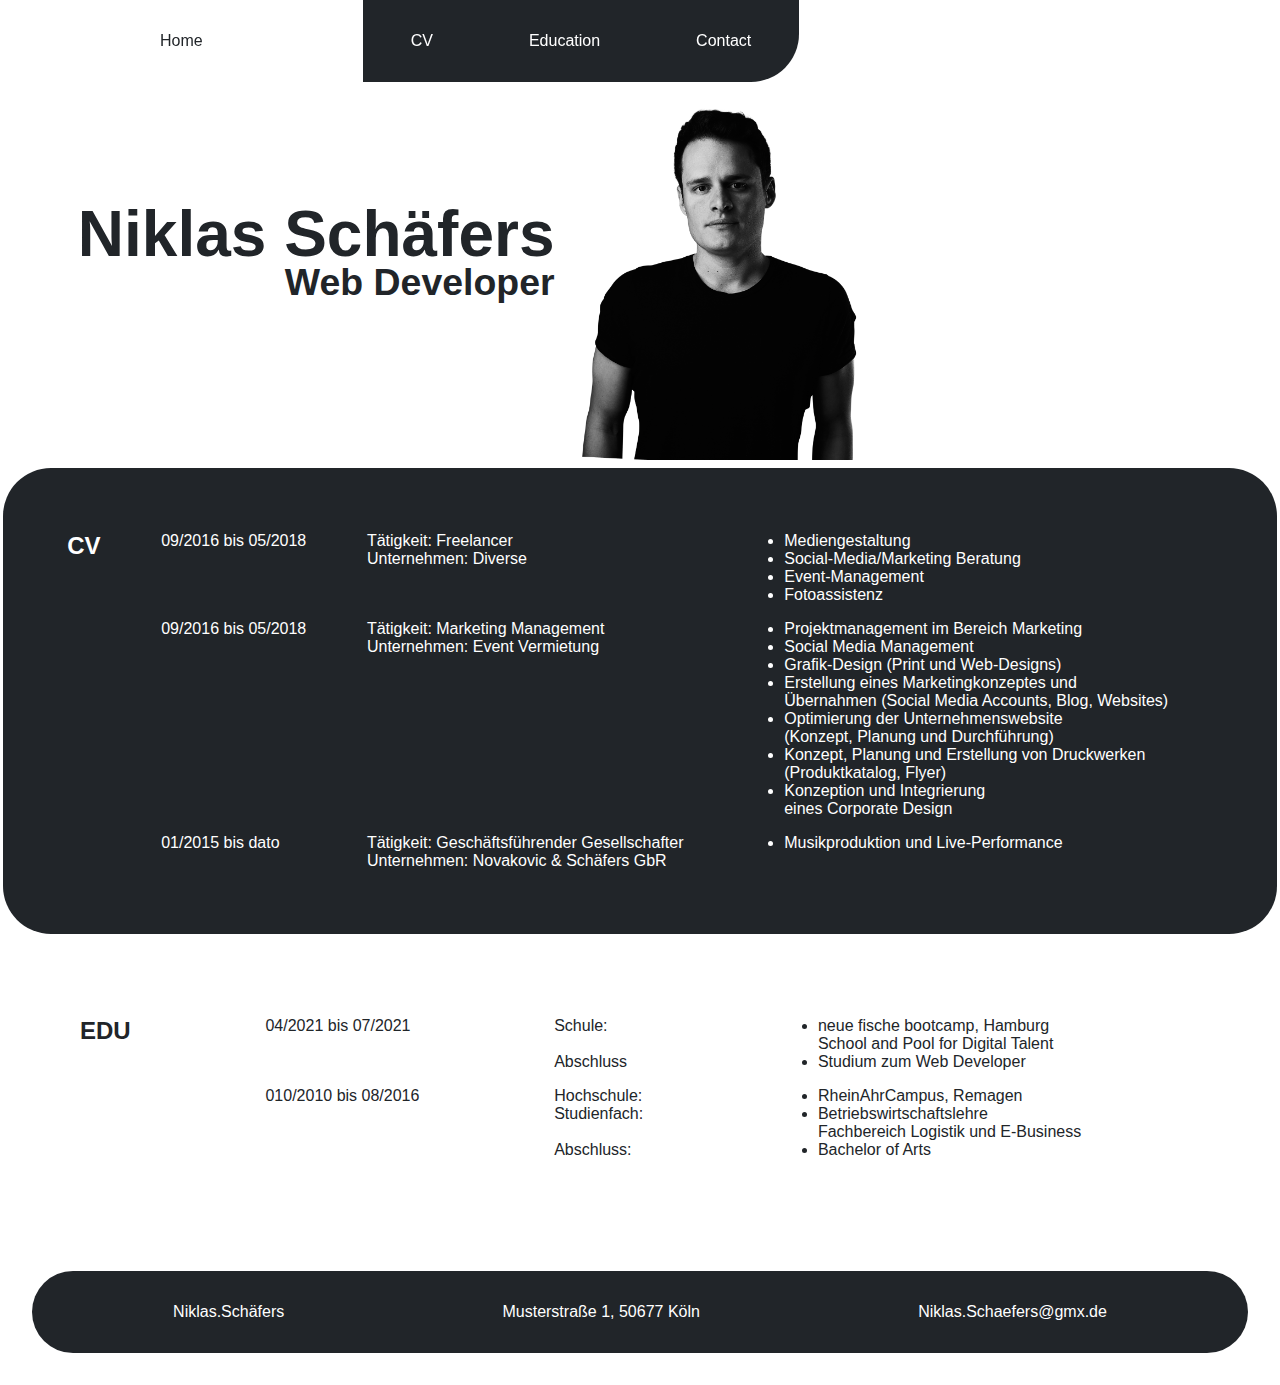
==== first-try.html @ a4fcc538 "second try" ====
<!DOCTYPE html>
<html lang="en">
  <head>
    <meta charset="UTF-8" />
    <meta http-equiv="X-UA-Compatible" content="IE=edge" />
    <meta name="viewport" content="width=device-width, initial-scale=1.0" />
    <link href="firsttry.css" rel="stylesheet" />
    <title>Portfolio</title>
  </head>
  <body>
    <header>
      <div>
        <ul id="navbar">
          <li><a href="./first-try.html">Home</a></li>
          <li><a href="#cv">CV</a></li>
          <li><a href="#edu">Education</a></li>
          <li><a href="#contactdetails">Contact</a></li>
        </ul>
      </div>
    </header>
    <section class="all-items">
      <div class="content">
        <div class="item-header">
          <h1>Niklas&nbsp;Schäfers</h1>
          <h3 id="cv">Web&nbsp;Developer</h3>
        </div>
        <div class="item-photo">
          <img
            src="./Dateien/niklas.png"
            width="300em"
            alt="portrait von niklas"
          />
        </div>
      </div>
      <div class="container1">
        <section><h2>CV</h2></section>
        <section class="item1">
          <p>09/2016 bis 05/2018</p>
        </section>
        <section class="item2">
          <p>Tätigkeit: Freelancer<br />Unternehmen: Diverse <br /></p>
        </section>
        <section class="item3">
          <ul>
            <li>Mediengestaltung</li>
            <li>Social-Media/Marketing Beratung</li>
            <li>Event-Management</li>
            <li>Fotoassistenz</li>
          </ul>
        </section>
        <!-- </div>
      <div class="item2"> -->
        <section class="item1">
          <p>09/2016 bis 05/2018</p>
        </section>
        <section class="item2">
          <p>
            Tätigkeit: Marketing Management<br />Unternehmen: Event Vermietung
            <br />
          </p>
        </section>
        <section class="item3">
          <ul>
            <li>Projektmanagement im Bereich Marketing</li>
            <li>Social Media Management</li>
            <li>Grafik-Design (Print und Web-Designs)</li>
            <li>
              Erstellung eines Marketingkonzeptes und <br />Übernahmen (Social
              Media Accounts, Blog, Websites)
            </li>
            <li>
              Optimierung der Unternehmenswebsite <br />(Konzept, Planung und
              Durchführung)
            </li>
            <li>
              Konzept, Planung und Erstellung von Druckwerken
              <br />(Produktkatalog, Flyer)
            </li>
            <li>Konzeption und Integrierung <br />eines Corporate Design</li>
          </ul>
        </section>
        <section class="item1">
          <p>01/2015 bis dato</p>
        </section>
        <section class="item2">
          <p>
            Tätigkeit: Geschäftsführender Gesellschafter<br />Unternehmen:
            Novakovic & Schäfers GbR
          </p>
        </section>
        <section class="item3">
          <ul>
            <li>Musikproduktion und Live-Performance</li>
          </ul>
        </section>
      </div>
      <div class="container2" id="edu">
        <section><h2>EDU</h2></section>
        <section class="item1">
          <p>04/2021 bis 07/2021</p>
        </section>
        <section class="item2">
          <p>Schule: <br /><br />Abschluss</p>
        </section>
        <section class="item3">
          <ul>
            <li>
              neue fische bootcamp, Hamburg<br />
              School and Pool for Digital Talent
            </li>
            <li>Studium zum Web Developer</li>
          </ul>
        </section>
        <section class="item1">
          <p>010/2010 bis 08/2016</p>
        </section>
        <section class="item2">
          <p>Hochschule: <br />Studienfach: <br /><br />Abschluss:</p>
        </section>
        <section class="item3">
          <ul>
            <li>RheinAhrCampus, Remagen</li>
            <li>
              Betriebswirtschaftslehre<br />
              Fachbereich Logistik und E-Business<br />
            </li>
            <li>Bachelor of Arts</li>
          </ul>
          <!-- <ul id="skillbar">
            <li><a href="https://en.wikipedia.org/wiki/HTML">HTML/CSS </a></li>
            <li><a href="https://www.javascript.com/">JavaScript </a></li>
            <li><a href="https://reactjs.org/">React</a></li>
            <li>
              <a href="https://www.adobe.com/de/creativecloud.html"
                >Creative&nbsp;Cloud</a
              >
            </li>
          </ul> -->
        </section>
      </div>
      <div class="container3">
        <ul id="contactdetails">
          <li>
            <a href="./index.html">Niklas.Schäfers</a>
          </li>
          <li>
            <a
              href="https://www.google.com/maps/d/viewer?mid=11gQVWOGYNc6qwz_icrHC0R3rOAQ&ll=50.931549507079374%2C6.918640000000034&z=13"
              >Musterstraße&nbsp;1,&nbsp;50677&nbsp;Köln</a
            >
          </li>
          <li>
            <a href="mailto:Niklas.Schaefers@gmx.de">Niklas.Schaefers@gmx.de</a>
          </li>
        </ul>
      </div>
    </section>
  </body>
</html>
---- firsttry.css ----
*,
*:before,
*:after {
  box-sizing: border-box;
}

body {
  margin: 0px;
  background-color: white;
  color: #212529;
  font-family: sans-serif;
  /* font-size: calc(0.6rem + 0.6vw); */
}
.content {
  display: grid;
  padding-top: 3em;
  padding-left: 3em;
  grid-template-columns: repeat(3, auto);
  grid-template-rows: repeat(3, auto);
}

.item-header {
  grid-column: 1;
  grid-row: 2;
  justify-self: right;
  align-self: center;
  text-align: right;
  line-height: 0.4vw;
  font-size: 2em;
}

.item-photo {
  grid-column: 2;
  grid-row: span 3;
  justify-self: center;
  align-self: center;
}

.container2 {
  grid-row: 4;
  grid-column: 1/3;
  padding: 2em;
}
/* .container2:hover {
  color: white;
  background-color: #212529;
} */

.container3 {
  grid-row: 5;
  grid-column: 1/3;
  padding: 2em;
  background-color: white;
  color: #212529;
  border-bottom-right-radius: 3em;
}
.container3:hover {
  background-color: white;
  color: #212529;
}

#navbar {
  display: grid;
  grid-template-columns: repeat(6, auto);
  position: fixed;
  list-style-type: none;
  margin: 0;
  text-align: center;
  padding: 2em 0em 2em 0em;
  overflow: hidden;
  background-color: #212529;
  border-bottom-right-radius: 3em;
}

#navbar li a {
  color: white;
  padding: 2em 3em;
  text-decoration: none;
}

#navbar li a:hover {
  background-color: white;
  color: #212529;
  padding: 10em;
}

#skillbar {
  display: grid;
  grid-column: 3;
  grid-row: 2;
  position: right;
  list-style-type: none;
  text-align: right;
  line-height: 2em;
  background-color: #212529;
  border-top-left-radius: 3em;
  border-bottom-left-radius: 3em;
  font-size: 0.8em;
}

#skillbar li a {
  color: white;
  text-decoration: none;
  padding: 0.8em;
  margin-left: 1em;
}

#skillbar li a:hover {
  background-color: white;
  color: #212529;
}

#skill {
  display: grid;
  position: absolute;
  right: 0;
  font-size: 1.47em;
  margin-top: 7.3em;
  margin-right: 3.8em;
  color: grey;
  z-index: 1;
  transform: rotate(270deg);
}

.container1 {
  display: grid;
  grid-template-columns: repeat(4, auto);
  align-content: left;
  grid-gap: 1em;
  margin: 0.2em;
  text-align: left;
  grid-row: 3;
  grid-column: 1/3;
  padding: 4em;
  color: white;
  background-color: #212529;
  border-radius: 3em;
}

/* .container1:hover {
  background-color: white;
  color: #212529;
} */

.container2 {
  display: grid;
  /* grid-template-columns: repeat(10, 1em); */
  /* grid-template-columns: repeat(auto-fit, 3, 10em); */
  align-content: left;
  grid-gap: 1em;
  margin: 0;
  text-align: left;
  padding: 4em;
}
.container2 {
  display: grid;
  grid-template-columns: repeat(4, auto);
  align-content: left;
  grid-gap: 1em;
  margin: 1em;
  text-align: left;
}

h2 {
  margin: 0em;
  grid-column: 1;
}

.item1 {
  grid-column: 2;
}

.item2 {
  grid-column: 3;
}

.item3 {
  grid-column: 4;
}

p,
ul {
  margin: 0;
}

#contactdetails {
  display: grid;
  grid-template-columns: repeat(3, auto);
  list-style-type: none;
  margin: 0;
  text-align: center;
  padding: 2em;
  overflow: hidden;
  background-color: #212529;
  border-radius: 3em;
}

#contactdetails li a {
  color: white;
  text-decoration: none;
  padding: 2em;
}

#contactdetails li a:hover {
  background-color: white;
  color: #212529;
}

.all-items {
  display: grid;
  grid-template-columns: repeat(auto);
  grid-template-rows: repeat(3, auto);
}
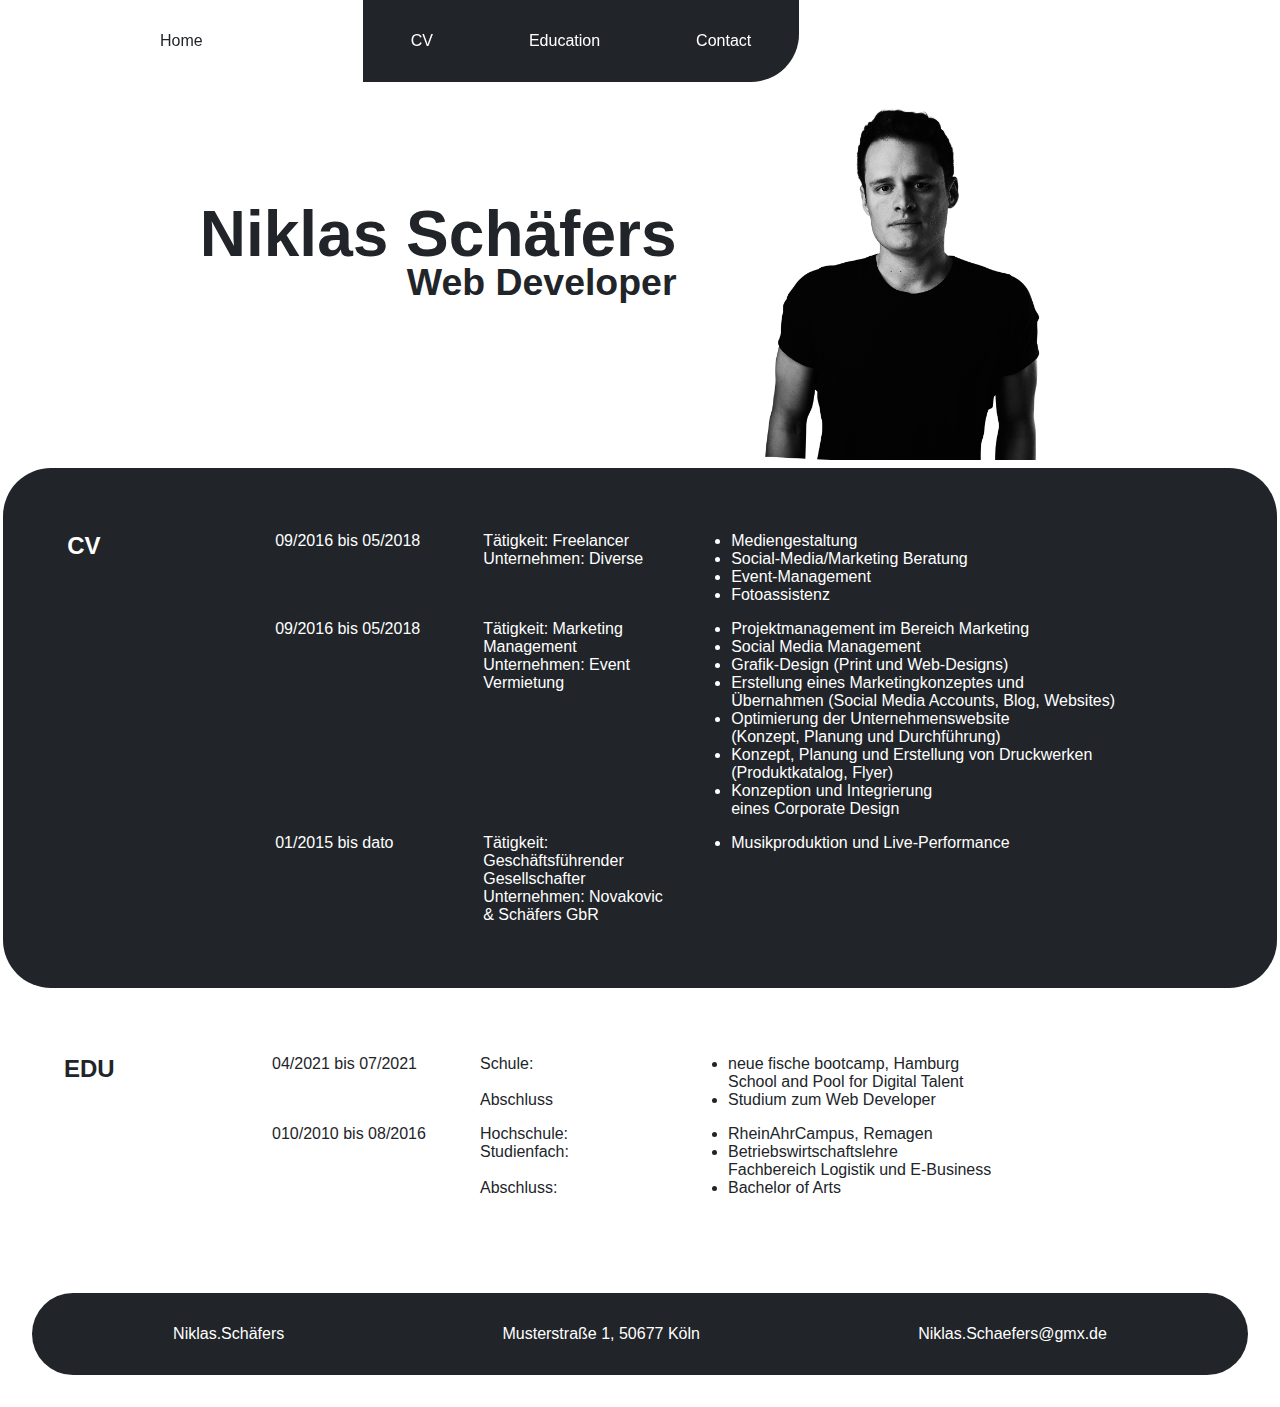
==== commit f725ff4f: "fixed" ====
--- a/first-try.html
+++ b/first-try.html
@@ -18,7 +18,7 @@
         </ul>
       </div>
     </header>
-    <section class="all-items">
+    <section>
       <div class="content">
         <div class="item-header">
           <h1>Niklas&nbsp;Schäfers</h1>
--- a/firsttry.css
+++ b/firsttry.css
@@ -13,6 +13,8 @@
 }
 .content {
   display: grid;
+  grid-column: 1;
+  grid-row: 2;
   padding-top: 3em;
   padding-left: 3em;
   grid-template-columns: repeat(3, auto);
@@ -20,13 +22,10 @@
 }
 
 .item-header {
-  grid-column: 1;
   grid-row: 2;
-  justify-self: right;
-  align-self: center;
-  text-align: right;
   line-height: 0.4vw;
   font-size: 2em;
+  text-align: right;
 }
 
 .item-photo {
@@ -124,7 +123,7 @@
 
 .container1 {
   display: grid;
-  grid-template-columns: repeat(4, auto);
+  grid-template-columns: repeat(6, 15vw);
   align-content: left;
   grid-gap: 1em;
   margin: 0.2em;
@@ -137,28 +136,13 @@
   border-radius: 3em;
 }
 
-/* .container1:hover {
-  background-color: white;
-  color: #212529;
-} */
-
 .container2 {
   display: grid;
-  /* grid-template-columns: repeat(10, 1em); */
-  /* grid-template-columns: repeat(auto-fit, 3, 10em); */
-  align-content: left;
+  grid-template-columns: repeat(6, 15vw);
   grid-gap: 1em;
   margin: 0;
   text-align: left;
   padding: 4em;
-}
-.container2 {
-  display: grid;
-  grid-template-columns: repeat(4, auto);
-  align-content: left;
-  grid-gap: 1em;
-  margin: 1em;
-  text-align: left;
 }
 
 h2 {
@@ -175,7 +159,7 @@
 }
 
 .item3 {
-  grid-column: 4;
+  grid-column: 4/7;
 }
 
 p,
@@ -205,9 +189,3 @@
   background-color: white;
   color: #212529;
 }
-
-.all-items {
-  display: grid;
-  grid-template-columns: repeat(auto);
-  grid-template-rows: repeat(3, auto);
-}
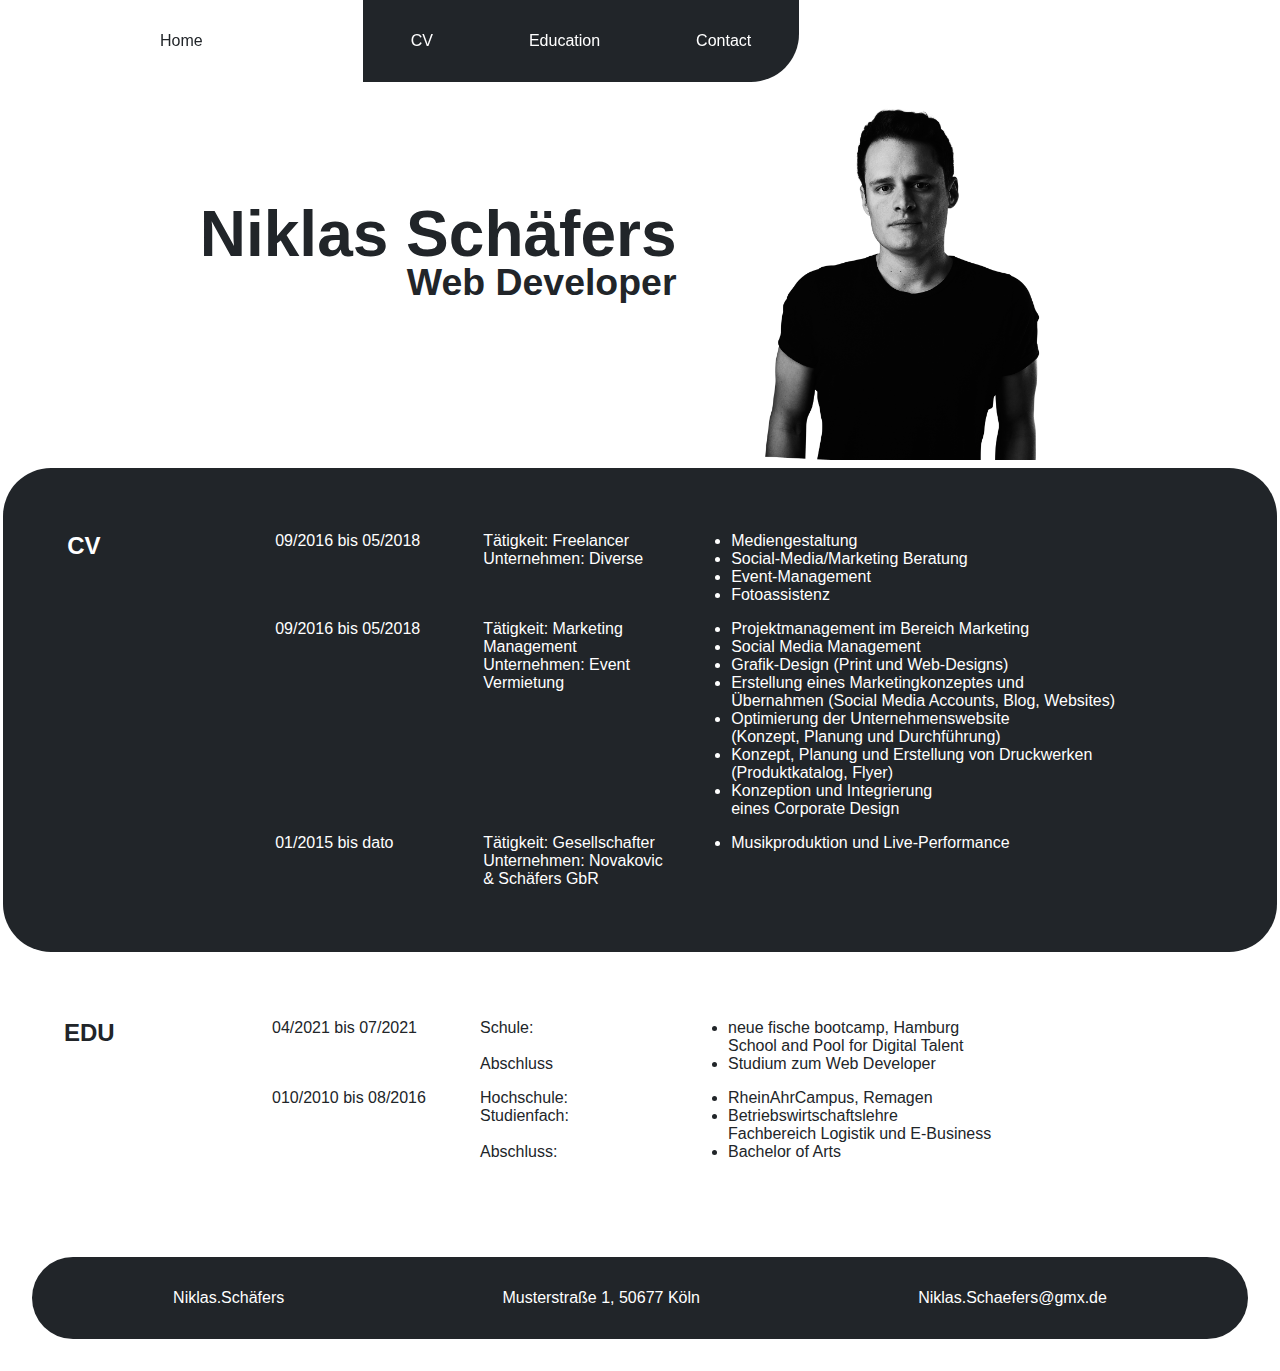
==== commit 3abe44e5: "fixed" ====
--- a/first-try.html
+++ b/first-try.html
@@ -84,8 +84,7 @@
         </section>
         <section class="item2">
           <p>
-            Tätigkeit: Geschäftsführender Gesellschafter<br />Unternehmen:
-            Novakovic & Schäfers GbR
+            Tätigkeit: Gesellschafter<br />Unternehmen: Novakovic & Schäfers GbR
           </p>
         </section>
         <section class="item3">
@@ -94,7 +93,7 @@
           </ul>
         </section>
       </div>
-      <div class="container2" id="edu">
+      <div class="container2">
         <section><h2>EDU</h2></section>
         <section class="item1">
           <p>04/2021 bis 07/2021</p>
--- a/firsttry.css
+++ b/firsttry.css
@@ -9,6 +9,8 @@
   background-color: white;
   color: #212529;
   font-family: sans-serif;
+  display: grid;
+
   /* font-size: calc(0.6rem + 0.6vw); */
 }
 .content {
@@ -34,16 +36,6 @@
   justify-self: center;
   align-self: center;
 }
-
-.container2 {
-  grid-row: 4;
-  grid-column: 1/3;
-  padding: 2em;
-}
-/* .container2:hover {
-  color: white;
-  background-color: #212529;
-} */
 
 .container3 {
   grid-row: 5;
@@ -123,13 +115,11 @@
 
 .container1 {
   display: grid;
-  grid-template-columns: repeat(6, 15vw);
+  grid-template-columns: repeat(3, 15vw);
   align-content: left;
   grid-gap: 1em;
   margin: 0.2em;
   text-align: left;
-  grid-row: 3;
-  grid-column: 1/3;
   padding: 4em;
   color: white;
   background-color: #212529;
@@ -138,7 +128,7 @@
 
 .container2 {
   display: grid;
-  grid-template-columns: repeat(6, 15vw);
+  grid-template-columns: repeat(3, 15vw);
   grid-gap: 1em;
   margin: 0;
   text-align: left;
@@ -159,7 +149,7 @@
 }
 
 .item3 {
-  grid-column: 4/7;
+  grid-column: 4;
 }
 
 p,
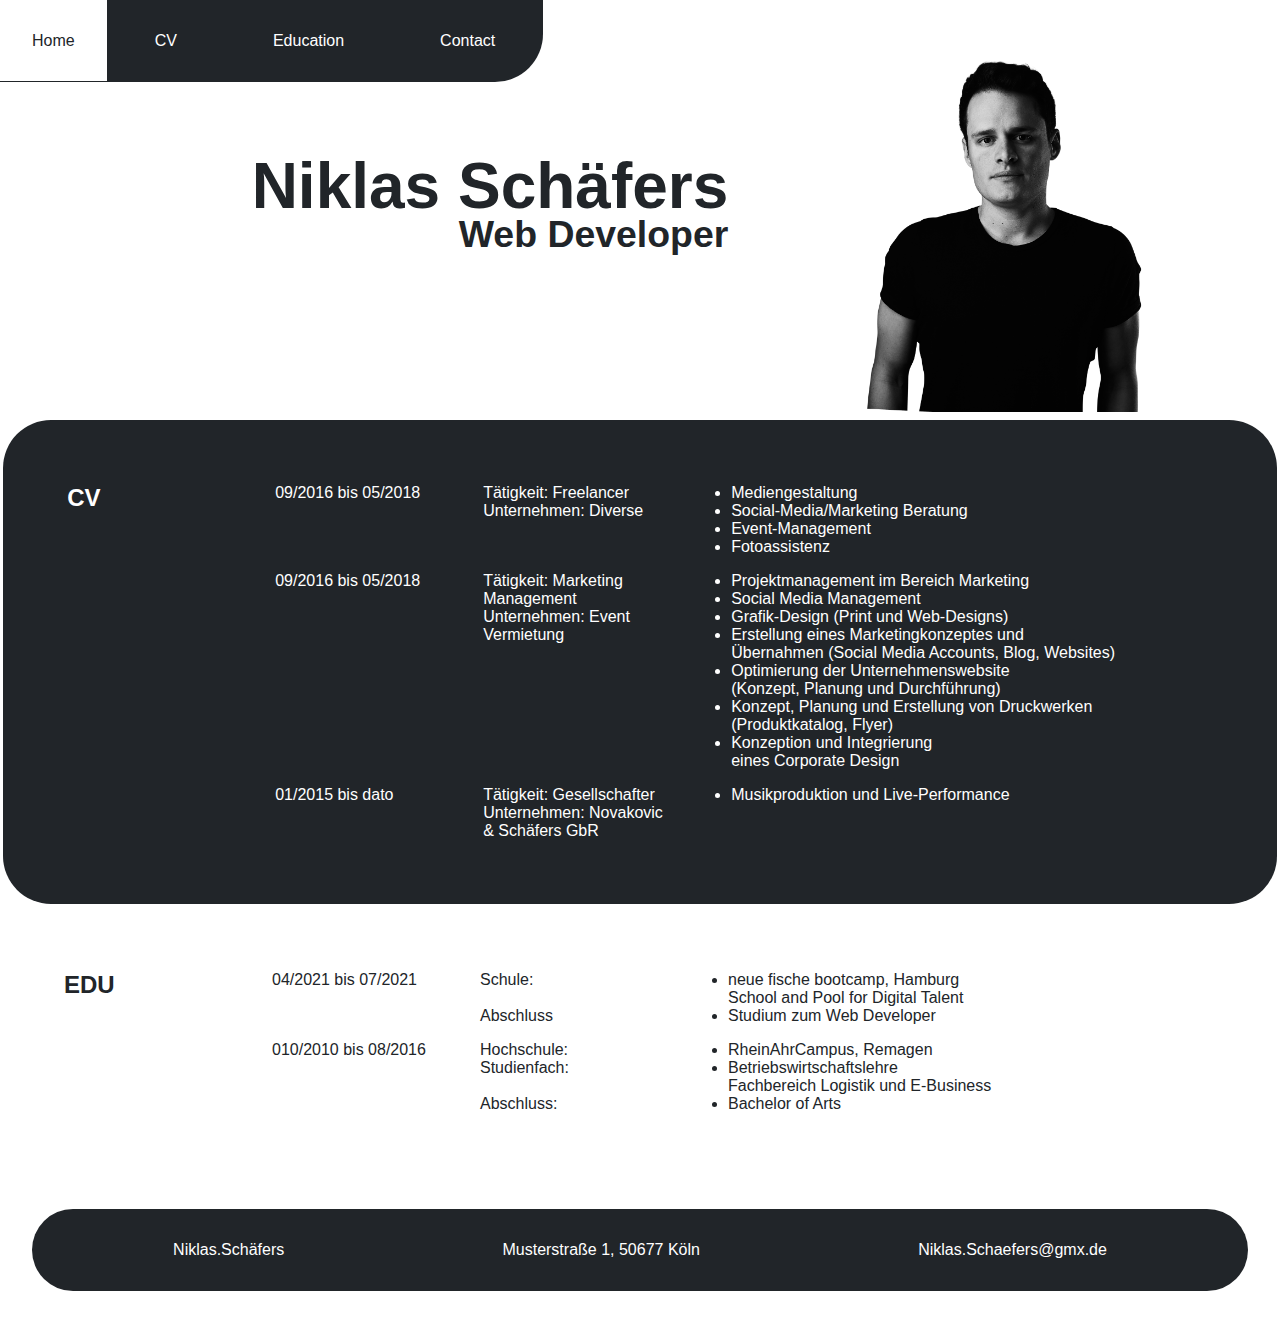
==== commit 2e216d40: "final" ====
--- a/first-try.html
+++ b/first-try.html
@@ -5,6 +5,7 @@
     <meta http-equiv="X-UA-Compatible" content="IE=edge" />
     <meta name="viewport" content="width=device-width, initial-scale=1.0" />
     <link href="firsttry.css" rel="stylesheet" />
+    <link rel="icon" href="./Dateien/icon-n.png" type="image/icon type" />
     <title>Portfolio</title>
   </head>
   <body>
@@ -125,16 +126,6 @@
             </li>
             <li>Bachelor of Arts</li>
           </ul>
-          <!-- <ul id="skillbar">
-            <li><a href="https://en.wikipedia.org/wiki/HTML">HTML/CSS </a></li>
-            <li><a href="https://www.javascript.com/">JavaScript </a></li>
-            <li><a href="https://reactjs.org/">React</a></li>
-            <li>
-              <a href="https://www.adobe.com/de/creativecloud.html"
-                >Creative&nbsp;Cloud</a
-              >
-            </li>
-          </ul> -->
         </section>
       </div>
       <div class="container3">
--- a/firsttry.css
+++ b/firsttry.css
@@ -10,17 +10,11 @@
   color: #212529;
   font-family: sans-serif;
   display: grid;
-
-  /* font-size: calc(0.6rem + 0.6vw); */
 }
 .content {
   display: grid;
   grid-column: 1;
   grid-row: 2;
-  padding-top: 3em;
-  padding-left: 3em;
-  grid-template-columns: repeat(3, auto);
-  grid-template-rows: repeat(3, auto);
 }
 
 .item-header {
@@ -52,13 +46,12 @@
 
 #navbar {
   display: grid;
-  grid-template-columns: repeat(6, auto);
+  grid-template-columns: repeat(4, auto);
   position: fixed;
   list-style-type: none;
   margin: 0;
   text-align: center;
   padding: 2em 0em 2em 0em;
-  overflow: hidden;
   background-color: #212529;
   border-bottom-right-radius: 3em;
 }
@@ -72,45 +65,7 @@
 #navbar li a:hover {
   background-color: white;
   color: #212529;
-  padding: 10em;
-}
-
-#skillbar {
-  display: grid;
-  grid-column: 3;
-  grid-row: 2;
-  position: right;
-  list-style-type: none;
-  text-align: right;
-  line-height: 2em;
-  background-color: #212529;
-  border-top-left-radius: 3em;
-  border-bottom-left-radius: 3em;
-  font-size: 0.8em;
-}
-
-#skillbar li a {
-  color: white;
-  text-decoration: none;
-  padding: 0.8em;
-  margin-left: 1em;
-}
-
-#skillbar li a:hover {
-  background-color: white;
-  color: #212529;
-}
-
-#skill {
-  display: grid;
-  position: absolute;
-  right: 0;
-  font-size: 1.47em;
-  margin-top: 7.3em;
-  margin-right: 3.8em;
-  color: grey;
-  z-index: 1;
-  transform: rotate(270deg);
+  padding: 2em;
 }
 
 .container1 {
